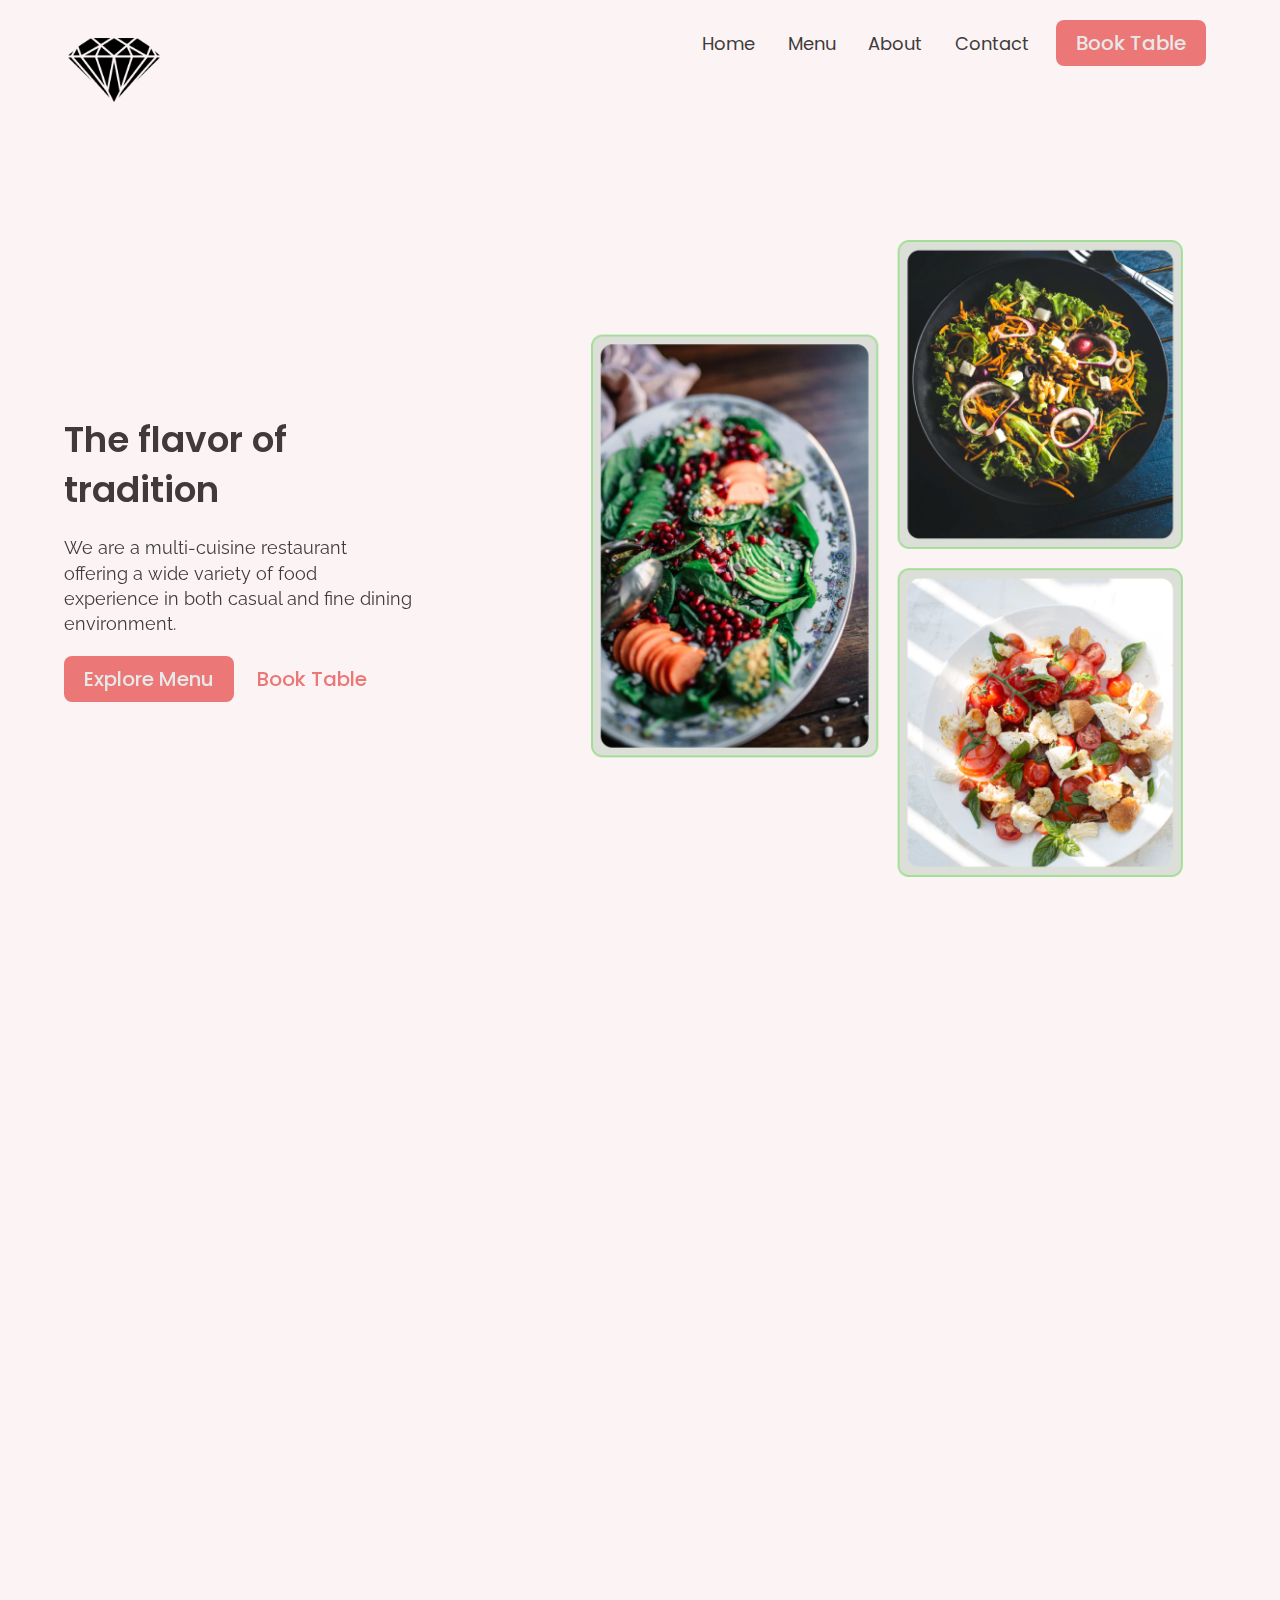
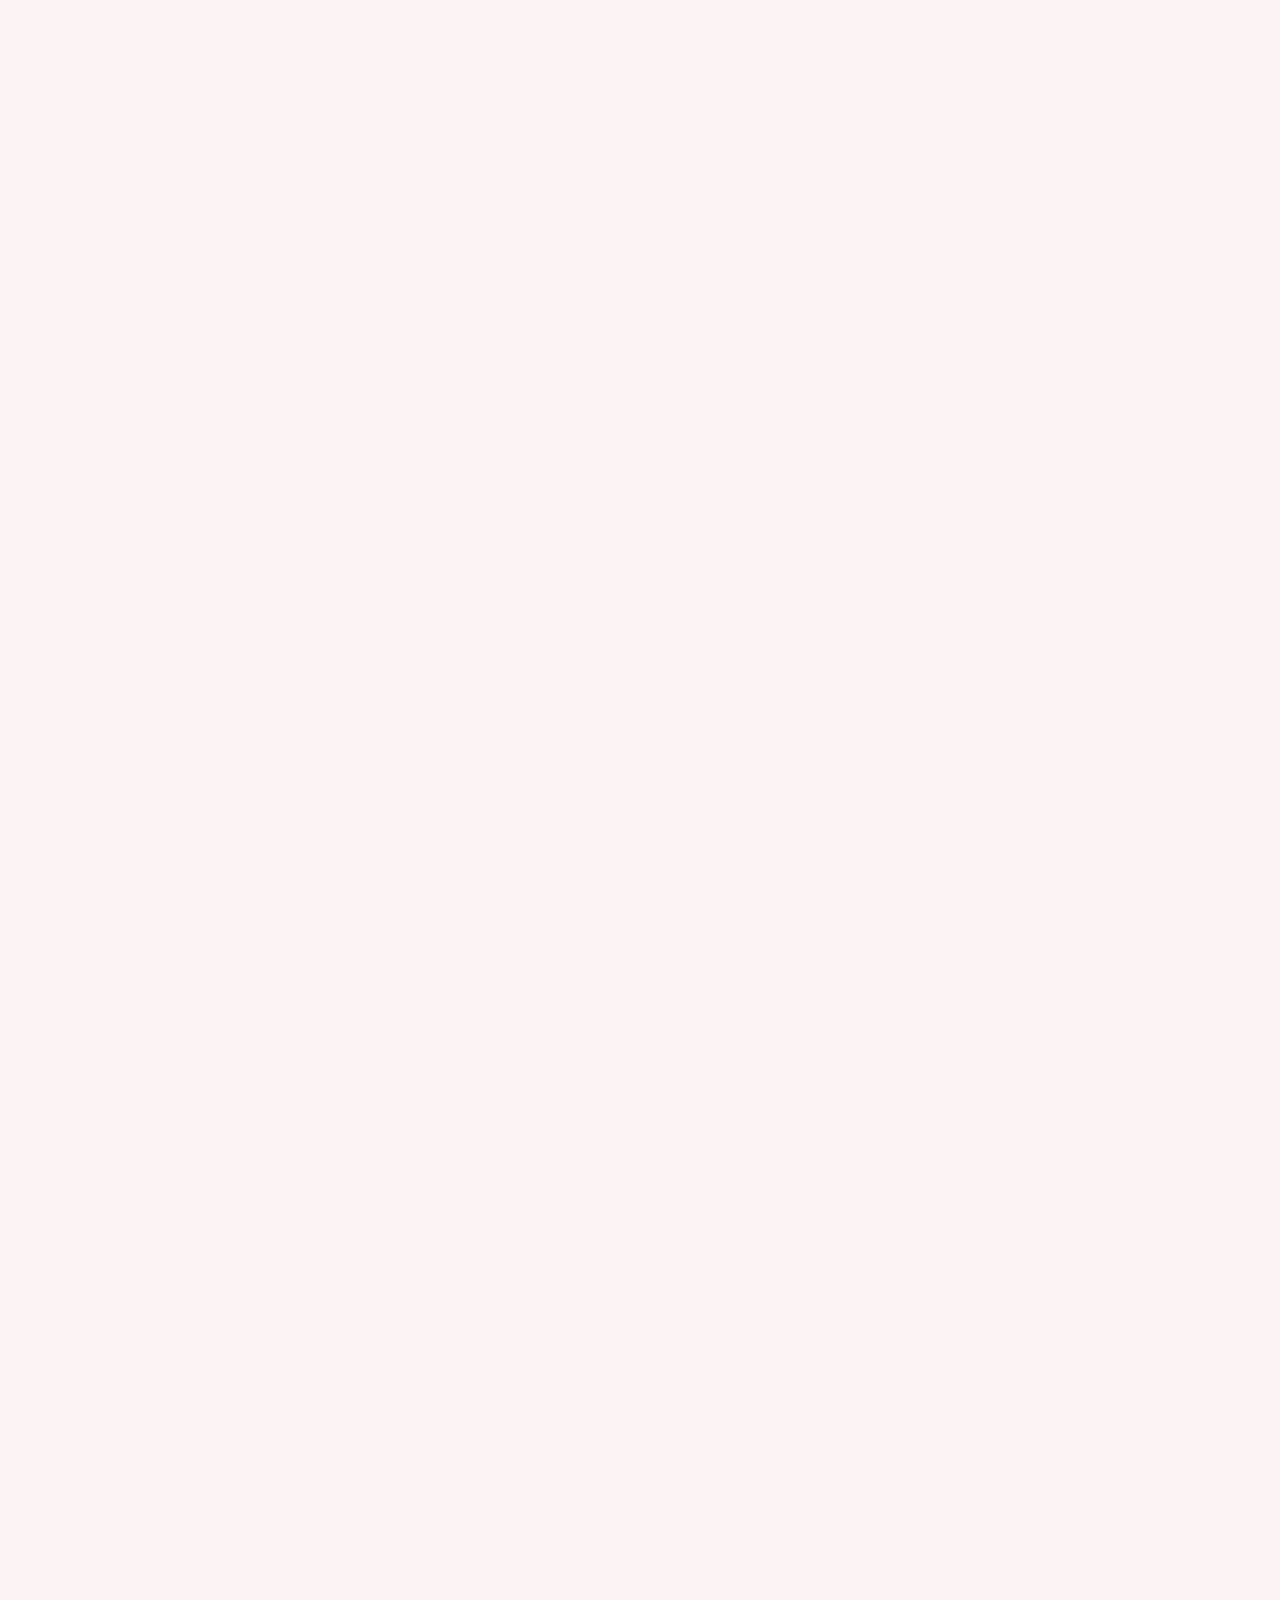
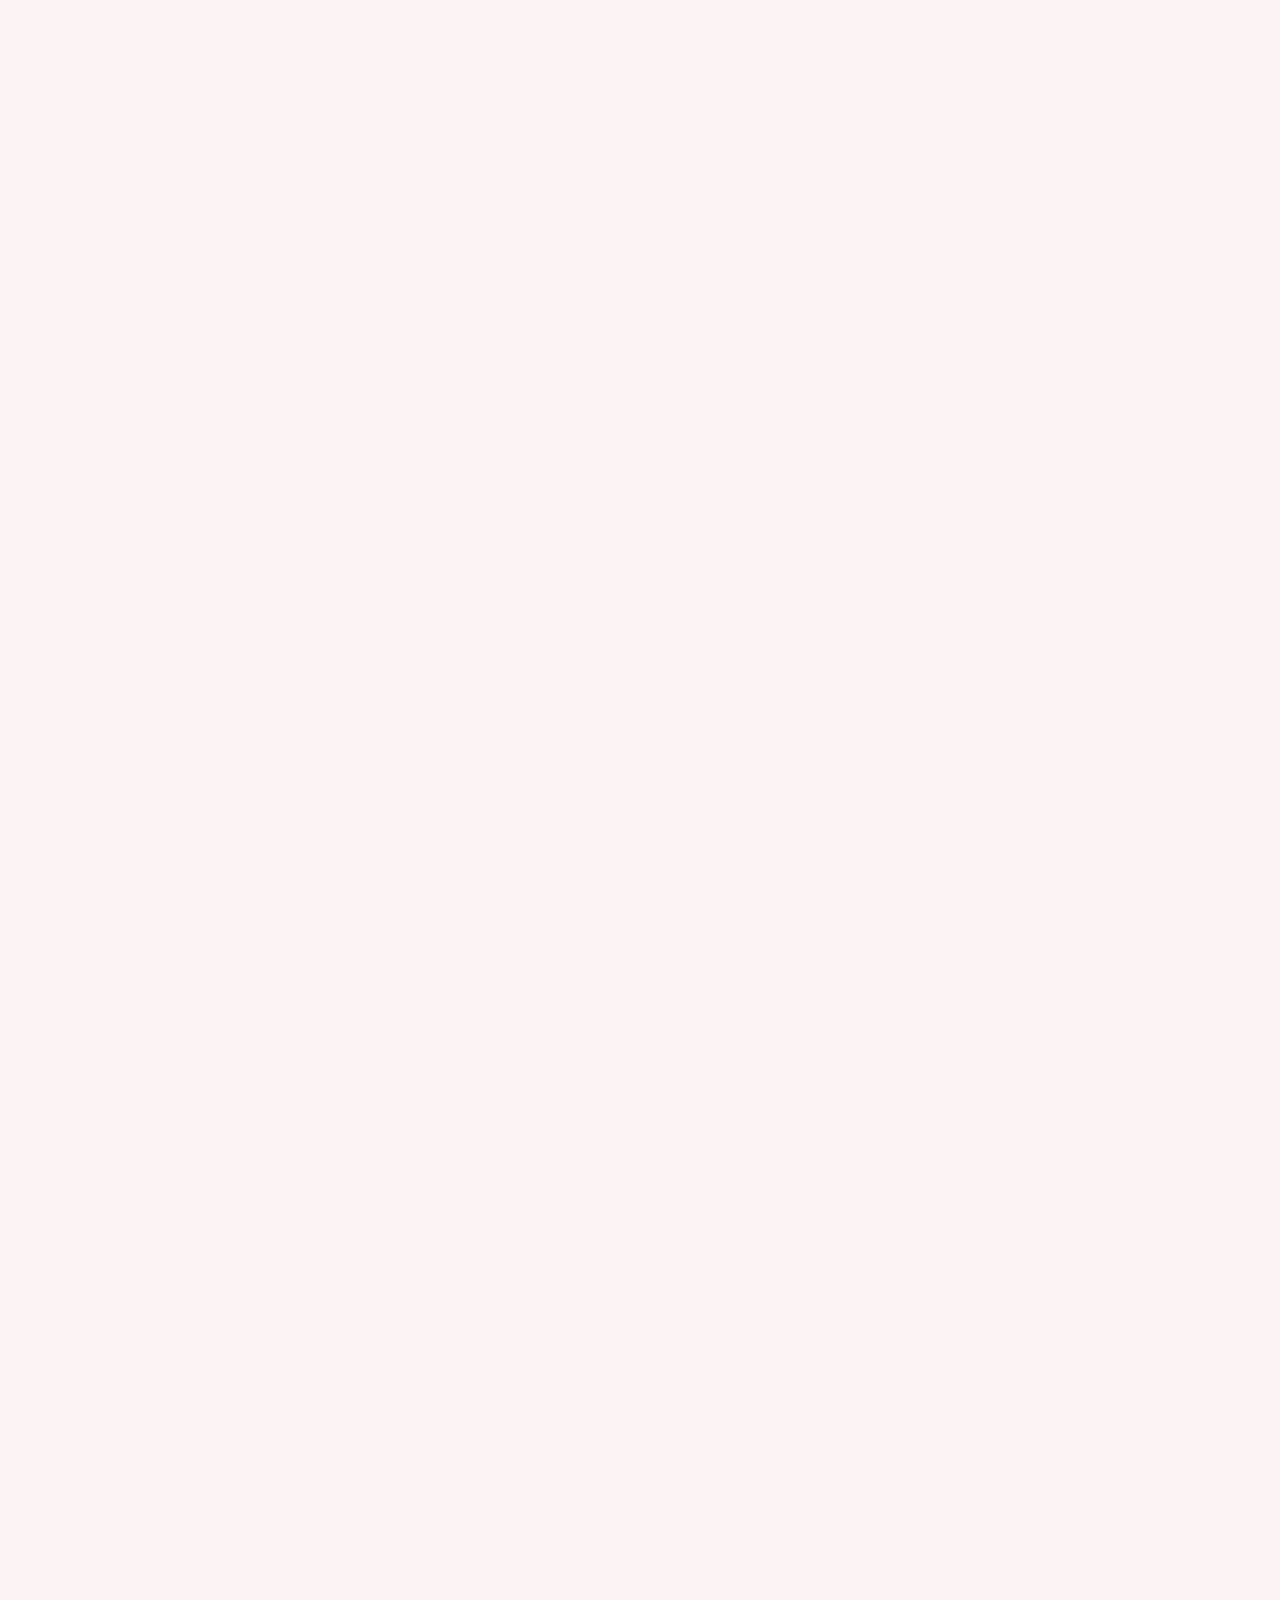
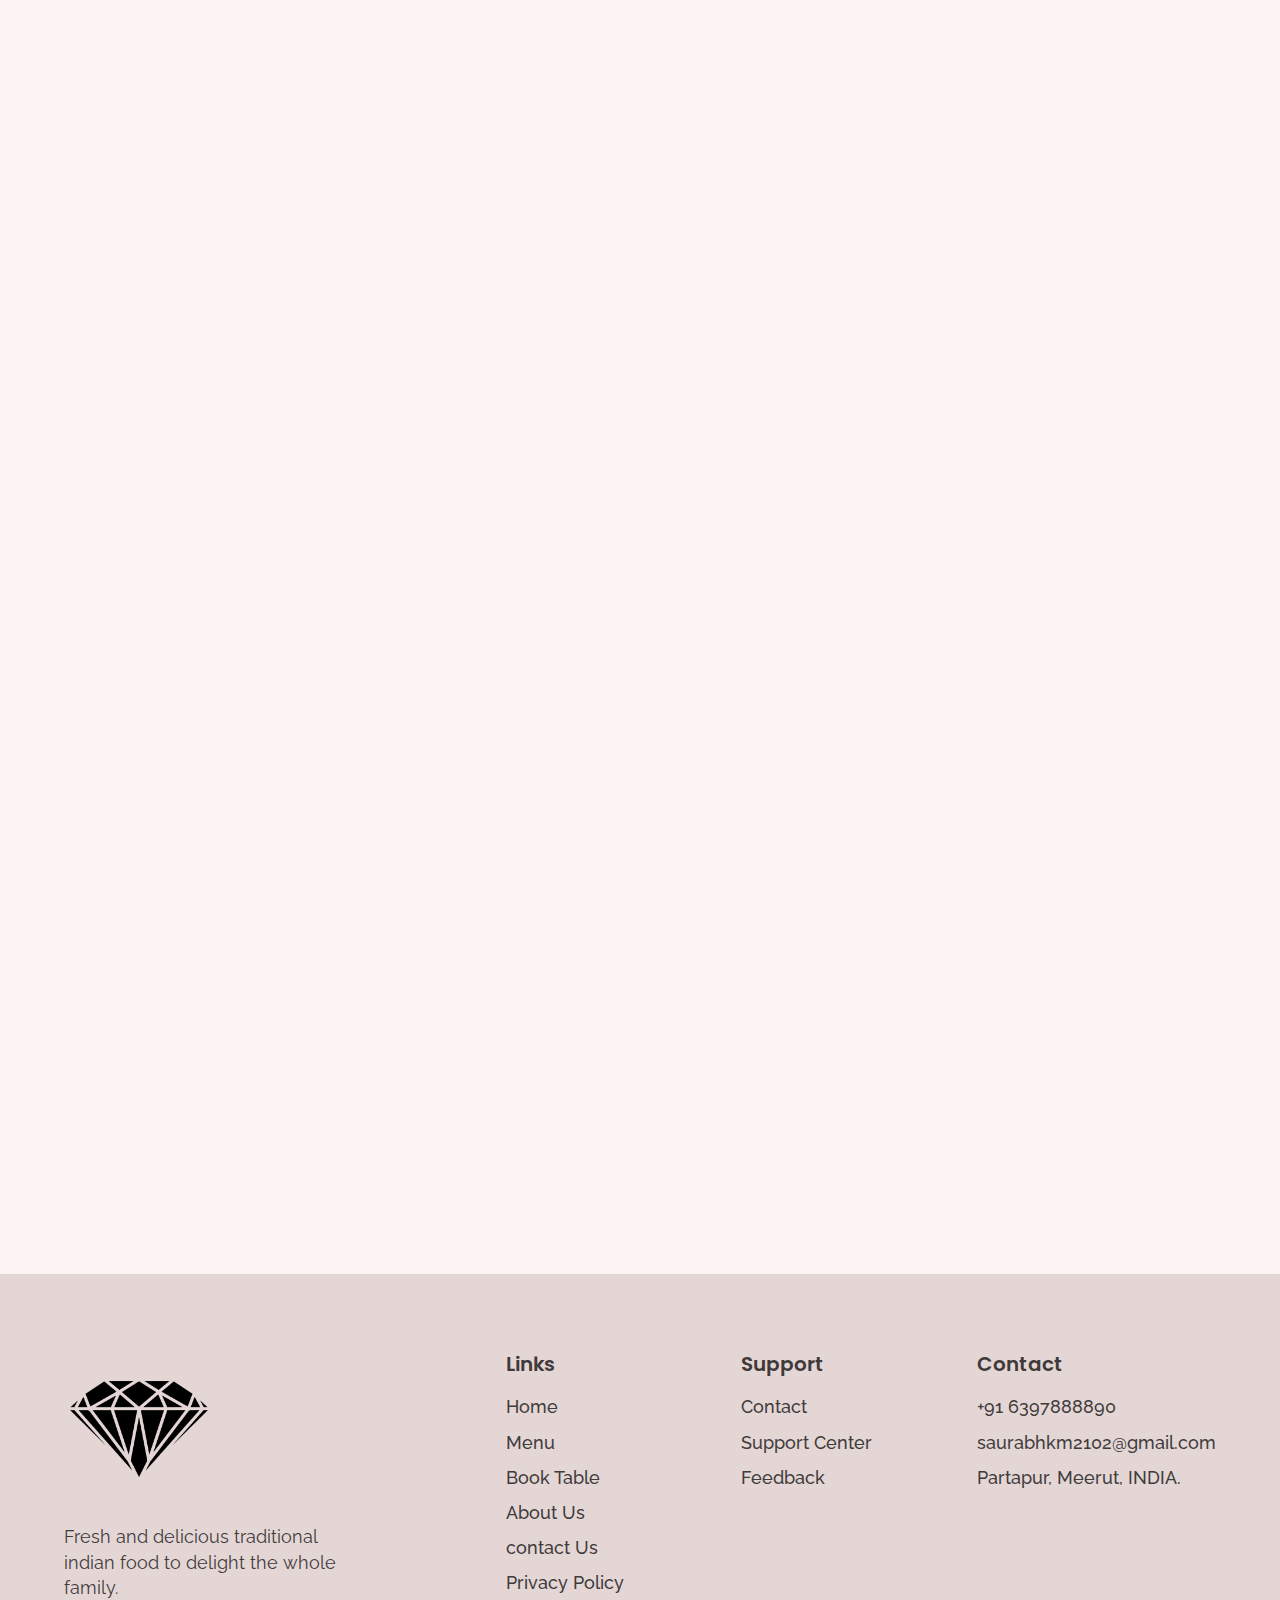
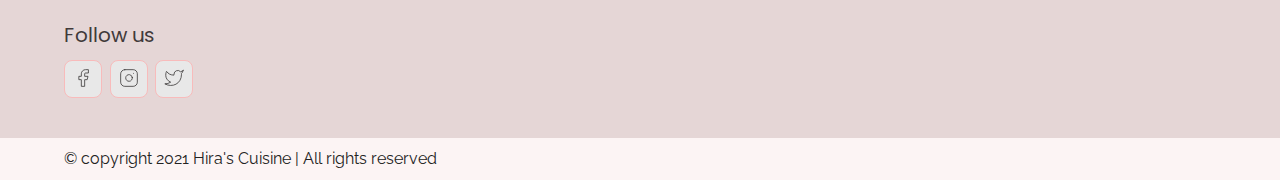
==== index.html @ 56345727 "fixing problem" ====
<!DOCTYPE html>
<html lang="en">

<head>
  <meta charset="UTF-8">
  <meta http-equiv="X-UA-Compatible" content="IE=edge">
  <meta name="viewport" content="width=device-width, initial-scale=1.0">
  <link rel="shortcut icon" href="./images/favicon.ico" type="image/x-icon">
  <title>Hira's Cuisine</title>
  <link rel="stylesheet" href="./reset.css">
  <link rel="stylesheet" href="./globalStyles.css">
  <link rel="stylesheet" href="./components.css">
  <!-- aos library css  -->
  <link rel="stylesheet" href="https://unpkg.com/aos@next/dist/aos.css" />
  <!-- Add your custom css -->
  <link rel="stylesheet" href="./home.css">
</head>

<body>
  <!-- Nav Section -->
  <div class="nav">
    <div class="container">
      <div class="nav__wrapper">
        <a href="./index.html" class="logo">
          <img src="./images/diamond.png" alt="Hira's cuisine">
        </a>
        <nav>
          <div class="nav__icon">
            <svg xmlns="http://www.w3.org/2000/svg" width="24" height="24" viewBox="0 0 24 24" fill="none"
              stroke="currentColor" stroke-width="2" stroke-linecap="round" stroke-linejoin="round"
              class="feather feather-menu">
              <line x1="3" y1="12" x2="21" y2="12" />
              <line x1="3" y1="6" x2="21" y2="6" />
              <line x1="3" y1="18" x2="21" y2="18" />
            </svg>
          </div>
          <div class="nav__bgOverlay"></div>
          <ul class="nav__list">
            <div class="nav__close">
              <svg xmlns="http://www.w3.org/2000/svg" width="24" height="24" viewBox="0 0 24 24" fill="none"
                stroke="currentColor" stroke-width="2" stroke-linecap="round" stroke-linejoin="round"
                class="feather feather-x">
                <line x1="18" y1="6" x2="6" y2="18" />
                <line x1="6" y1="6" x2="18" y2="18" />
              </svg>
            </div>
            <div class="nav__list__wrapper">

              <li><a class="nav__link" href="./index.html">Home</a></li>
              <li><a class="nav__link" href="./menu.html">Menu</a></li>
              <li><a class="nav__link" href="./about.html">About</a></li>
              <li><a class="nav__link" href="./contact.html">Contact</a></li>
              <li><a href="./booking.html" class="btn primary-btn">Book Table</a></li>
            </div>
          </ul>
        </nav>
      </div>
    </div>
  </div>
  <!-- End Nav Section -->
  <!-- Hero Section -->
  <section id="hero">
    <div class="container">
      <div class="hero__wrapper">
        <div class="hero__left" data-aos="fade-left">
          <div class="hero__left__wrapper">

            <h1 class="hero__heading">The flavor of tradition</h1>
            <p class="hero__info">
              We are a multi-cuisine restaurant offering a wide variety of food experience in both casual and fine
              dining
              environment.
            </p>
            <div class="button__wrapper">
              <a href="./menu.html" class="btn primary-btn">Explore Menu</a>
              <a href="./booking.html" class="btn">Book Table</a>
            </div>
          </div>
        </div>
        <div class="hero__right" data-aos="fade-right">
          <div class="hero__imgWrapper">
            <img src="./images/heroImg.png">
          </div>
        </div>
      </div>
    </div>
  </section>
  <!-- End Hero Section -->
  <!-- Store Info Section -->
  <section id="storeInfo" data-aos="fade-up">
    <div class="container">
      <div class="storeInfo__wrapper">
        <div class="storeInfo__item">
          <div class="storeInfo__icon">
            <img src="./images/wall-clock-icon.svg" alt="clock icon">
          </div>
          <h3 class="storeInfo__title">
            10 AM - 7 PM
          </h3>
          <p class="storeInfo__text">
            Opening Hour
          </p>
        </div>
        <div class="storeInfo__item">
          <div class="storeInfo__icon">
            <img src="./images/address-icon.svg" alt="clock icon">
          </div>
          <h3 class="storeInfo__title">
            Partapur, Meerut
          </h3>
          <p class="storeInfo__text">
            Address
          </p>
        </div>
        <div class="storeInfo__item">
          <div class="storeInfo__icon">
            <img src="./images/phone-icon.svg" alt="clock icon">
          </div>
          <h3 class="storeInfo__title">
            +91 6397888890
          </h3>
          <p class="storeInfo__text">
            Call Now
          </p>
        </div>
      </div>
    </div>
  </section>
  <!-- End Store Info Section -->
  <!-- Our Specials Section -->
  <section id="ourSpecials" data-aos="fade-up">
    <div class="container">
      <div class="ourSpecials__wrapper">
        <div class="ourSpecials__left">
          <div class="ourSpecials__item">
            <div class="ourSpecials__item__img">
              <img src="./images/food-3.png" alt="food img">
            </div>
            <h2 class="ourSpecials__item__title">
              Sweet Potato Fries Bowl
            </h2>
            <h3 class="ourSpecials__item__price">
              $18
            </h3>
            <div class="ourSpecials__item__stars">
              <img src="./images/3star.png" alt="3 stars">
            </div>
            <p class="ourSpecials__item__text">
              These Sweet Potato Fries bowl are a glorious, messy plate of goodness. Crispy sweet potato fries loaded
              with lots of fresh summer vegetables and a lime ranch. By adding a seasoning blend with chipotle powder,
              garlic, and onion, these spicy sweet potato fries are full of flavor.
            </p>
          </div>
          <div class="ourSpecials__item">
            <div class="ourSpecials__item__img">
              <img src="./images/food-1.png" alt="food img">
            </div>
            <h2 class="ourSpecials__item__title">
              Vegan Salad bowl
            </h2>
            <h3 class="ourSpecials__item__price">
              $18
            </h3>
            <div class="ourSpecials__item__stars">
              <img src="./images/3star.png" alt="3 stars">
            </div>
            <p class="ourSpecials__item__text">
              Vegan salad bowl are immensely satisfying with any combination of whole grains, pulses, noodles, raw or
              cooked fruits, and veggies all topped off with a delicious sauce or dressing – each bite is an explosion
              of flavors and textures.
            </p>
          </div>
        </div>
        <div class="ourSpecials__right">
          <h2 class="ourSpecials__title">
            Our Specials
          </h2>
          <p class="ourSpecials__text">
            All of our food is prepared daily at our restaurants to ensure the highest quality, freshest meals are
            delivered to our customers
          </p>
          <a href="./booking.html" class="btn primary-btn">Book Table</a>
        </div>
      </div>
    </div>
  </section>
  <!-- End Our Specials Section -->
  <!-- Top Dishes -->
  <section id="dishGrid" data-aos="fade-up">
    <div class="container">
      <h2 class="dishGrid__title">
        Top Dishes
      </h2>
      <div class="dishGrid__wrapper">
        <div class="dishGrid__item">
          <div class="dishGrid__item__img">
            <img src="./images/food-1.png" alt="food img">
          </div>
          <div class="dishGrid__item__info">
            <h3 class="dishGrid__item__title">
              Vegan Salad bowl
            </h3>
            <h3 class="dishGrid__item__price">$12</h3>
            <div class="dishGrid__item__stars">
              <img src="./images/3star.png" alt="3 star">
            </div>
          </div>
        </div>
        <div class="dishGrid__item">
          <div class="dishGrid__item__img">
            <img src="./images/food-2.png" alt="food img">
          </div>
          <div class="dishGrid__item__info">
            <h3 class="dishGrid__item__title">
              Vegan Pesto Zoodles
            </h3>
            <h3 class="dishGrid__item__price">$12</h3>
            <div class="dishGrid__item__stars">
              <img src="./images/3star.png" alt="3 star">
            </div>
          </div>
        </div>
        <div class="dishGrid__item">
          <div class="dishGrid__item__img">
            <img src="./images/food-7.png" alt="food img">
          </div>
          <div class="dishGrid__item__info">
            <h3 class="dishGrid__item__title">
              Hot Green Bowl
            </h3>
            <h3 class="dishGrid__item__price">$12</h3>
            <div class="dishGrid__item__stars">
              <img src="./images/3star.png" alt="3 star">
            </div>
          </div>
        </div>
      </div>
    </div>
  </section>
  <!-- End Top Dishes -->
  <!-- Discount Section -->
  <section id="discount" data-aos="fade-up">
    <div class="container">
      <div class="discount__wrapper">
        <div class="discount__images">
          <div class="discount__img1">
            <img src="./images/food-5.png" alt="Food img">
          </div>
          <div class="discount__img2">
            <img src="./images/food-4.png" alt="Food img">
          </div>
          <div class="discount__img3">
            <img src="./images/food-3.png" alt="Food img">
          </div>
        </div>
        <div class="discount__info">
          <h3 class="discount__text">20% OFF</h3>
          <h3 class="discount__title">Demo Dish For Discount</h3>
          <h3 class="discount__price">
            <span class="discount__oldPrice">$45</span>
            <span class="discount__newPrice">$35</span>
          </h3>
          <div class="discount__stars">
            <img src="./images/3star.png" alt="3 stars">
          </div>
          <a class="btn primary-btn" href="./booking.html">Book Table</a>
        </div>
      </div>
    </div>
  </section>
  <!-- End Discount Section -->
  <!-- Events Media -->
  <section id="eventsMedia" data-aos="fade-up">
    <div class="container">
      <div class="eventsMedia__wrapper">
        <div class="eventsMedia__1">
          <img src="./images/eventsMedia1.png" alt="events">
          <a href="#" class="eventsMedia__1__playButton">
            <img src="./images/playbtn.jpg" alt="play button">
          </a>
        </div>
        <div class="eventMedia__2">
          <img src="./images/eventsMedia2.png" alt="events">
        </div>
      </div>
    </div>
  </section>
  <!-- End Events Media -->
  <!-- Events Info -->
  <section id="eventsInfo" data-aos="fade-up">
    <div class="container">
      <div class="eventsInfo__wrapper">
        <div class="eventsInfo__left">
          <div class="eventsInfo__item">
            <div class="eventsInfo__item__img">
              <img src="./images/event-corporate.png" alt="corporate events">
            </div>
            <div class="eventsInfo__item__info">
              <h2 class="eventsInfo__item__title">Corporate Events</h2>
              <p class="eventsInfo__item__text">
                Hira's Cuisine is the perfect venue for your corporate events. We specialize in private parties.
              </p>
            </div>
          </div>
          <div class="eventsInfo__item">
            <div class="eventsInfo__item__img">
              <img src="./images/event-weedings.png" alt="wedding events">
            </div>
            <div class="eventsInfo__item__info">
              <h2 class="eventsInfo__item__title">Weddings</h2>
              <p class="eventsInfo__item__text">
                Hira's Cuisine offers an intimately unique wedding experience set in a spectacular setting that is
                sophisticated and comfortable.
              </p>
            </div>
          </div>
        </div>
        <div class="eventsInfo__right">
          <h2 class="eventsInfo__title">Book For Events</h2>
          <p class="eventsInfo__text">Book your private event or corporate function at Hira's cuisine to experience a
            truly unique experience.</p>
          <a href="./contact.html" class="btn primary-btn">Contact Now</a>
        </div>
      </div>
    </div>
  </section>
  <!-- End Events Info -->
  <!-- Why Us section -->
  <section id="whyUs">
    <div class="container">
      <div class="whyUs__wrapper">
        <div class="whyUs__left" data-aos="fade-right">
          <h2 class="whyUs__title">
            Why Choose Our Food
          </h2>
          <p class="whyUs__text">
            Quality of Service, Food, Ambiance, and Value of Money are the primary elements for choosing a restaurant.
            Hira's Cuisine is one of the most exquisite fine-dinning restaurant in Chittagong cities with a captivating
            view of GEC Hills, perfect ambiance, and scrumptious food.
          </p>
        </div>
        <div class="whyUs__right" data-aos="fade-left">
          <div class="whyUs__items__wrapper">
            <div class="whyUs__item">
              <div class="whyUs__item__icon">
                <img src="./images/whyUs-icon1.svg" alt="quality Food">
              </div>
              <p class="whyUs__item__text">Quality Food</p>
            </div>
            <div class="whyUs__item">
              <div class="whyUs__item__icon">
                <img src="./images/whyUs-icon2.svg" alt="Classical taste">
              </div>
              <p class="whyUs__item__text">Classical taste</p>
            </div>
            <div class="whyUs__item">
              <div class="whyUs__item__icon">
                <img src="./images/whyUs-icon3.svg" alt="Skilled chef">
              </div>
              <p class="whyUs__item__text">Skilled chef</p>
            </div>
            <div class="whyUs__item">
              <div class="whyUs__item__icon">
                <img src="./images/whyUs-icon4.svg" alt="Best service">
              </div>
              <p class="whyUs__item__text">Best service</p>
            </div>
          </div>
        </div>
      </div>
    </div>
  </section>
  <!-- End Why Us section -->
  <!-- Testimonial Section -->
  <section id="testimonial">
    <div class="container">
      <div class="testimonial__wrapper" data-aos="fade-up">
        <h2 class="testimonial__title">What Our Customers Say</h2>
        <div class="testimonial__items__wrapper">
          <div class="testimonial__item">
            <div class="testimonial__item__img">
              <img src="./images/testimonial_img1.png" alt="Saurabh kumar">
            </div>
            <div class="testimonial__item__info">
              <h3 class="testimonial__item__name">Saurabh kumar</h3>
              <div class="testimonial__item__stars">
                <img src="./images/3star.png" alt="3 star">
              </div>
              <p class="testimonial__item__text">
                “Visited Hira's Cuisine with friends last Sunday. Really lovely meal and very warm welcome – we would
                recommend this lovely restaurant and will try to go back again”
              </p>
            </div>
          </div>
          <div class="testimonial__item">
            <div class="testimonial__item__img">
              <img src="./images/testimonial_img1.png" alt="Saurabh kumar">
            </div>
            <div class="testimonial__item__info">
              <h3 class="testimonial__item__name">Monika</h3>
              <div class="testimonial__item__stars">
                <img src="./images/3star.png" alt="3 star">
              </div>
              <p class="testimonial__item__text">
                "from start to finish, lovely experience. Hostess very pleasant, wait staff john was wonderful and
                attentive, food plentiful and delicious, desserts out of this world"
              </p>
            </div>
          </div>
          <div class="testimonial__item">
            <div class="testimonial__item__img">
              <img src="./images/testimonial_img1.png" alt="Saurabh kumar">
            </div>
            <div class="testimonial__item__info">
              <h3 class="testimonial__item__name">Aman & Tanya</h3>
              <div class="testimonial__item__stars">
                <img src="./images/3star.png" alt="3 star">
              </div>
              <p class="testimonial__item__text">
                “A warm and friendly welcome with fantastic customer service. Always great, tasty food served piping
                hot- just the way we love it . Would definitely recommend. We have been repeatedly and it's consistently
                exceeded our expectations"
              </p>
            </div>
          </div>
          <div class="testimonial__item">
            <div class="testimonial__item__img">
              <img src="./images/testimonial_img1.png" alt="Saurabh kumar">
            </div>
            <div class="testimonial__item__info">
              <h3 class="testimonial__item__name">Sumit</h3>
              <div class="testimonial__item__stars">
                <img src="./images/3star.png" alt="3 star">
              </div>
              <p class="testimonial__item__text">
                “I would just like to say thank you for the excellent service we received in your restaurant last night.
                Although the place was very busy we still had an excellent time and really appreciated the live
                entertainment too!“
              </p>
            </div>
          </div>
        </div>
      </div>
    </div>
  </section>
  <!-- End Testimonial Section -->
  <!-- Newsletter Section -->
  <section id="newsletter" data-aos="fade-up">
    <div class="container">
      <div class="newsletter__wrapper">
        <div class="newsletter__info">
          <h3 class="newsletter__title">Join Newsletter</h3>
          <p class="newsletter__text">
            Get notified with the latest news and recent offers from the “Hira's Cuisine”
          </p>
        </div>
        <div class="newsletter__form">
          <form action="">
            <label for="email">
              <input type="email" placeholder="Your Email Address">
            </label>
            <button type="submit">Join</button>
          </form>
        </div>
      </div>
    </div>
  </section>
  <!-- End Newsletter Section -->

  <!-- Footer -->
  <footer>
    <div class="container">
      <div class="footer__wrapper">
        <div class="footer__col1">
          <div class="footer__logo">
            <img src="./images/diamond.png" alt="Hira's cuisine">
          </div>
          <p class="footer__desc">
            Fresh and delicious traditional indian food to delight the whole family.
          </p>
          <div class="footer__socials">
            <h4 class="footer__socials__title">Follow us</h4>
            <ol class="footer__socials__list">
              <li>
                <a href="#">
                  <svg xmlns="http://www.w3.org/2000/svg" width="24" height="24" viewBox="0 0 24 24" fill="none"
                    stroke="currentColor" stroke-width="1" stroke-linecap="round" stroke-linejoin="round"
                    class="feather feather-facebook">
                    <path d="M18 2h-3a5 5 0 0 0-5 5v3H7v4h3v8h4v-8h3l1-4h-4V7a1 1 0 0 1 1-1h3z" />
                  </svg>
                </a>
              </li>
              <li>
                <a href="https://www.instagram.com/p/B3fD8vAFJqXt08JRXHXxJgzgTxAHiDOOeJy7Is0/?igshid=MDJmNzVkMjY=">
                  <svg xmlns="http://www.w3.org/2000/svg" width="24" height="24" viewBox="0 0 24 24" fill="none"
                    stroke="currentColor" stroke-width="1" stroke-linecap="round" stroke-linejoin="round"
                    class="feather feather-instagram">
                    <rect x="2" y="2" width="20" height="20" rx="5" ry="5" />
                    <path d="M16 11.37A4 4 0 1 1 12.63 8 4 4 0 0 1 16 11.37z" />
                    <line x1="17.5" y1="6.5" x2="17.51" y2="6.5" />
                  </svg>
                </a>
              </li>
              <li>
                <a href="#">
                  <svg xmlns="http://www.w3.org/2000/svg" width="24" height="24" viewBox="0 0 24 24" fill="none"
                    stroke="currentColor" stroke-width="1" stroke-linecap="round" stroke-linejoin="round"
                    class="feather feather-twitter">
                    <path
                      d="M23 3a10.9 10.9 0 0 1-3.14 1.53 4.48 4.48 0 0 0-7.86 3v1A10.66 10.66 0 0 1 3 4s-4 9 5 13a11.64 11.64 0 0 1-7 2c9 5 20 0 20-11.5a4.5 4.5 0 0 0-.08-.83A7.72 7.72 0 0 0 23 3z" />
                  </svg>
                </a>
              </li>
            </ol>
          </div>
        </div>
        <div class="footer__col2">
          <h3 class="footer__text__title">
            Links
          </h3>
          <ol class="footer__text">
            <li>
              <a href="/index.html">Home</a>
            </li>
            <li>
              <a href="./menu.html">Menu</a>
            </li>
            <li>
              <a href="./booking.html">Book Table</a>
            </li>
            <li>
              <a href="./about.html">About Us</a>
            </li>
            <li>
              <a href="./contact.html">contact Us</a>
            </li>
            <li>
              <a href="#">Privacy Policy</a>
            </li>
          </ol>
        </div>
        <div class="footer__col3">
          <h3 class="footer__text__title">
            Support
          </h3>
          <ol class="footer__text">
            <li>
              <a href="#">Contact</a>
            </li>
            <li>
              <a href="#">Support Center</a>
            </li>
            <li>
              <a href="#">Feedback</a>
            </li>
          </ol>
        </div>
        <div class="footer__col4">
          <h3 class="footer__text__title">
            Contact
          </h3>
          <ol class="footer__text">
            <li>
              <a href="#">+91 6397888890</a>
            </li>
            <li>
              <a href="#">saurabhkm2102@gmail.com</a>
            </li>
            <li>
              <a href="#">Partapur, Meerut, INDIA.</a>
            </li>
          </ol>
        </div>
      </div>
    </div>
  </footer>
  <div id="copyright">
    <div class="container">
      <p class="copyright__text">
        © copyright 2021 Hira's Cuisine | All rights reserved
      </p>
    </div>
  </div>
  <!-- End Footer -->

  <!-- aos script -->
  <script src="https://unpkg.com/aos@next/dist/aos.js"></script>
  <!-- custom script -->
  <script src="./main.js"></script>
</body>

</html>
---- globalStyles.css ----
@import url('https://fonts.googleapis.com/css2?family=Poppins:wght@500;600&family=Raleway:wght@400;500;600&display=swap');
html {
	font-size: 10px;
	overflow-x: hidden;
}
body {
	background: var(--lightGreen-2);
	overflow-x: hidden;
	visibility: hidden;
}
section {
	padding: 100px 0;
}
.logo{
    height: 100px;
    width: 100px;
}
@media only screen and (max-width: 767px) {
	section {
		padding: 50px 0;
	}
}
.container {
	max-width: 1200px;
	width: 90%;
	margin: 0 auto;
}
:root {
	--green-1: #eb7777;
	--green-2: #f8bbbb;
	--lightGreen-1: #e5d6d6;
	--lightGreen-2: #fcf4f4;
	--black-1: #413a3a;
	--black-2: #3f3c3c;
	--black-3: #635959;
	--white-1: #e8e8e8;
}
img {
	width: 100%;
	height: 100%;
	object-fit: contain;
}
h1,
h2,
h3,
h4 {
	font-family: Poppins;
}
p {
	font-family: Raleway;
	font-weight: 400;
	line-height: 1.4em;
	font-size: 1.8rem;
}
a {
	display: inline-block;
	text-decoration: none;
}
---- components.css ----
/* Nav Styles */
.nav {
	padding: 2rem 0;
}
.nav__icon,
.nav__close,
.nav__bgOverlay {
	display: none;
}
.nav__wrapper {
	display: flex;
	justify-content: space-between;
}
.nav__list li {
	display: inline-block;
	margin: 0 1rem;
}
.nav__list .nav__link {
	font-size: 1.8rem;
	font-family: Poppins;
	color: var(--black-2);
	padding: 0.5rem;
}
.nav__list li:hover .nav__link {
	color: var(--green-1);
}
@media only screen and (max-width: 768px) {
	.nav {
		position: relative;
		/* overflow-x: scroll; */
	}
	.nav__icon {
		display: block;
	}
	.nav__icon svg,
	.nav__close svg {
		pointer-events: none;
		height: 30px;
		width: 30px;
	}
	.nav__close {
		display: block;
		position: absolute;
		color: var(--black-1);
		right: 1rem;
		top: 1rem;
		cursor: pointer;
	}
	.nav__list {
		z-index: 1000;
		position: absolute;
		left: 100%;
		top: 0;
		height: 100vh;
		width: 80%;
		background: var(--lightGreen-1);
		display: flex;
		align-items: center;
		justify-content: flex-end;
		padding-right: 2rem;
		transform: translate(0%);
		overflow: hidden;
		transition: 0.3s ease-in transform;
	}
	.nav__list.show {
		transform: translate(-100%);
	}
	.nav__list li {
		display: block;
		text-align: right;
		margin-bottom: 2rem;
	}
	.nav__list a {
		font-size: 1.6rem;
	}
	.nav__bgOverlay {
		position: absolute;
		left: 0;
		top: 0;
		z-index: 1000;
		height: 100vh;
		width: 100%;
		background: rgba(18, 24, 14, 0.808);
		display: none;
	}
	.nav__bgOverlay.active {
		display: block;
	}
}
/* End Nav Styles */
/* Global Button Styles */
.btn {
	color: var(--green-1);
	font-family: Poppins;
	font-weight: 500;
	border-radius: 8px;
	font-size: 1.4rem;
	padding: 1.2rem 2rem;
}
.primary-btn {
	color: var(--white-1);
	background: var(--green-1);
}
@media only screen and (min-width: 700px) {
	.btn {
		padding: 1.3rem 2rem;
		font-size: 2rem;
	}
}
/* End Global Button Styles */

/* Store info section styles*/
.storeInfo__wrapper {
	display: flex;
	justify-content: center;
	flex-wrap: wrap;
	gap: 1rem;
}
.storeInfo__item {
	background-color: var(--lightGreen-1);
	padding: 20px 30px;
	text-align: center;
	text-align: center;
	border-radius: 12px;
	width: 150px;
}
.storeInfo__icon {
	width: 30px;
	margin: 0 auto;
	margin-bottom: 1.5rem;
}
.storeInfo__title {
	font-size: 1.4rem;
	font-family: Poppins;
	font-weight: 500;
	margin-bottom: 0.5rem;
	color: var(--black-1);
}
.storeInfo__text {
	font-size: 1.4rem;
	font-family: Raleway;
	color: var(--black-2);
}
@media only screen and (min-width: 768px) {
	.storeInfo__wrapper {
		gap: 2rem;
	}
	.storeInfo__item {
		min-width: 200px;
		padding: 40px 0;
	}
	.storeInfo__icon {
		width: 47px;
		margin-bottom: 2.5rem;
	}
	.storeInfo__title {
		font-size: 1.8rem;
		margin-bottom: 1rem;
	}
	.storeInfo__text {
		font-size: 1.6rem;
	}
}

/* Dishes Grid */
.dishGrid__title {
	font-size: 1.8rem;
	margin-bottom: 2rem;
	font-weight: 600;
	color: var(--black-1);
}
.dishGrid__wrapper {
	display: grid;
	/* grid-template-columns: repeat(autofit, minmax(140px, 1fr)); */
	grid-template-columns: repeat(auto-fit, minmax(140px, 1fr));
	gap: 1rem;
}
.dishGrid__item {
	display: flex;
	flex-direction: column;
	background-color: var(--lightGreen-1);
	padding: 0.5rem;
	border-radius: 8px;
	gap: 0.5rem;
}
.dishGrid__item__img {
	flex: 4;
}
.dishGrid__item__info {
	flex: 5;
}
.dishGrid__item__img img {
	object-fit: cover;
	border-radius: 12px;
}
.dishGrid__item__title {
	font-size: 1.4rem;
	line-height: 1.3em;
	font-weight: 500;
	color: var(--black-1);
	margin-bottom: 0.5rem;
}
.dishGrid__item__price {
	font-size: 1.4rem;
	color: var(--green-1);
	font-weight: 600;
	margin-bottom: 0.5rem;
}
.dishGrid__item__stars {
	max-height: 15px;
	width: max-content;
}
@media only screen and (min-width: 768px) {
	.dishGrid__title {
		font-size: 2.4rem;
	}
	.dishGrid__wrapper {
		grid-template-columns: repeat(auto-fit, minmax(350px, 1fr));
		gap: 3rem;
	}
	.dishGrid__item {
		flex-direction: row;
		padding: 1.5rem;
		border-radius: 12px;
		gap: 1rem;
	}
	.dishGrid__item__title {
		font-size: 2.4rem;
		margin-bottom: 1rem;
	}
	.dishGrid__item__price {
		font-size: 2rem;
		margin-bottom: 1rem;
	}
}
/* Dishes Grid */

/* Footer Styles */
footer {
	background: var(--lightGreen-1);
	padding-top: 5rem;
	padding-bottom: 2rem;
}
.footer__wrapper {
	display: flex;
	flex-direction: column;
	gap: 3rem;
}
.footer__logo {
	width: 150px;
	margin-bottom: 2rem;
}
.footer__desc {
	font-size: 1.4rem;
	color: var(--black-2);
	margin-bottom: 2rem;
}
.footer__socials__title {
	font-size: 1.8rem;
	color: var(--black-1);
	margin-bottom: 1rem;
}
.footer__socials li {
	display: inline-block;
	margin-right: 0.5rem;
}
.footer__socials a {
	padding: 0.5rem 0.8rem;
	background-color: var(--white-1);
	border: 1px solid var(--green-2);
	border-radius: 8px;
}
.footer__socials svg {
	width: 20px;
	color: var(--black-2);
}
.footer__text__title {
	font-size: 1.8rem;
	margin-bottom: 1rem;
	color: var(--black-1);
	font-weight: 600;
}
.footer__text a {
	font-size: 1.4rem;
	margin-bottom: 0.5rem;
	color: var(--black-2);
	font-family: Raleway;
	font-weight: 500;
	line-height: 1.4em;
}
@media only screen and (min-width: 768px) {
	footer {
		padding-top: 8rem;
		padding-bottom: 4rem;
	}
	.footer__wrapper {
		flex-direction: row;
	}
	.footer__col1 {
		flex: 4;
	}
	.footer__col2,
	.footer__col3,
	.footer__col4 {
		flex: 2;
	}
	.footer__desc {
		max-width: 300px;
		font-size: 1.8rem;
		margin-bottom: 2.5rem;
	}
	.footer__socials__title {
		font-size: 2rem;
		margin-bottom: 1.5rem;
	}
	.footer__text__title {
		font-size: 2rem;
		margin-bottom: 2rem;
	}
	.footer__text a {
		font-size: 1.8rem;
		margin-bottom: 1rem;
	}
}
#copyright {
	padding: 1rem 0;
}
.copyright__text {
	font-size: 1.4rem;
	text-align: center;
}
@media only screen and (min-width: 768px) {
	.copyright__text {
		font-size: 1.6rem;
		text-align: left;
	}
}
/* End Footer Styles */

/* Form Styles */
#form {
	padding: 5rem 0;
}
.form__title {
	font-size: 1.8rem;
	color: var(--black-1);
	font-weight: 600;
}
.form__wrapper {
	padding: 3rem 0;
}
.form__wrapper form {
	display: grid;
	grid-template-columns: 1fr;
	gap: 2rem;
}
.form__group label {
	font-size: 1.6rem;
	font-family: Poppins;
	color: var(--black-2);
	font-weight: 500;
}
.form__group input,
.form__group textarea,
.form__group select {
	width: 100%;
	border: none;
	background-color: var(--lightGreen-1);
	font-size: 1.4rem;
	font-family: Raleway;
	font-weight: 600;
	padding: 1.5rem;
	border-radius: 8px;
	margin-top: 0.5rem;
	color: var(--black-2);
}
.form__group textarea {
	resize: vertical;
}
.form__wrapper button[type='submit'] {
	width: max-content;
	border: none;
	padding: 1rem 4rem;
	font-weight: 500;
	letter-spacing: 0.1rem;
}
@media only screen and (min-width: 768px) {
	.form__title {
		font-size: 3.6rem;
	}
	.form__wrapper {
		padding: 5rem 0;
	}
	.form__wrapper form {
		grid-template-columns: 1fr 1fr;
	}
	.form__group__full {
		grid-column: 1/3;
	}
	.form__group label {
		font-size: 1.8rem;
	}
	.form__group input,
	.form__group textarea,
	.form__group select {
		font-size: 1.8rem;
		padding: 2rem;
		margin-top: 1.5rem;
	}
}
---- home.css ----
/* hero section styles */
.logo{
    height: 100px;
    width: ;
}
.hero__wrapper {
	display: flex;
	align-items: center;
	justify-content: center;
	flex-direction: column-reverse;
	gap: 5rem;
}
.hero__left__wrapper {
	max-width: 350px;
}
.hero__imgWrapper {
	max-width: 400px;
	width: 80%;
	margin: 0 auto;
}
.hero__heading {
	font-family: Poppins;
	font-weight: 600;
	line-height: 1.4em;
	text-align: center;
	font-size: 1.8rem;
	margin-bottom: 1.5rem;
	color: var(--black-1);
}
.hero__info {
	text-align: center;
	font-size: 1.4rem;
	margin-bottom: 1.5rem;
	color: var(--black-2);
}
.button__wrapper {
	text-align: center;
}

@media only screen and (min-width: 768px) {
	.hero__wrapper {
		flex-direction: row;
		gap: 0;
	}
	.hero__left {
		flex: 3;
	}
	.hero__right {
		flex: 4;
	}
	.hero__heading {
		font-size: 3.6rem;
		margin-bottom: 2rem;
		text-align: left;
	}

	.hero__info {
		margin-bottom: 2rem;
		text-align: left;
		font-size: 1.8rem;
	}

	.button__wrapper {
		text-align: left;
	}
	.hero__imgWrapper {
		max-width: none;
		width: 90%;
	}
}
@media only screen and (max-width: 900px) {
	.hero__left,
	.hero__right {
		flex: 1;
	}
}
/* Our Specials Section Styles */
#ourSpecials {
	padding-top: 10rem;
}
.ourSpecials__wrapper {
	display: flex;
	flex-direction: column;
	gap: 3rem;
}
.ourSpecials__left {
	display: flex;
	gap: 1rem;
}
.ourSpecials__item {
	background-color: var(--lightGreen-1);
	padding: 1.2rem;
	padding-top: 5rem;
	border-radius: 12px;
	width: 45%;
	margin: 0 auto;
}
.ourSpecials__item__img {
	margin-top: calc(-50% - 2rem);
	margin-bottom: 2rem;
	border-radius: 12px;
	height: 150px;
	overflow: hidden;
}
.ourSpecials__item__img img {
	object-fit: cover;
}
.ourSpecials__item__title {
	font-size: 1.4rem;
	color: var(--black-1);
	font-weight: 600;
	margin-bottom: 1rem;
}
.ourSpecials__item__price {
	color: var(--green-1);
	font-size: 1.4rem;
	font-weight: 600;
	margin-bottom: 1rem;
}
.ourSpecials__item__stars {
	height: 1.5rem;
	width: max-content;
	margin-bottom: 1rem;
}
.ourSpecials__item__text {
	font-size: 1.4rem;
	color: var(--black-2);
	font-weight: 500;
}
.ourSpecials__title {
	font-size: 1.8rem;
	margin-bottom: 1.5rem;
	color: var(--black-1);
}
.ourSpecials__text {
	font-size: 1.4rem;
	color: var(--black-2);
	margin-bottom: 1rem;
}
@media only screen and (min-width: 768px) {
	#ourSpecials {
		padding-top: 15rem;
	}
	#ourSpecials .container {
		max-width: 900px;
	}
	.ourSpecials__wrapper {
		flex-direction: row;
	}
	.ourSpecials__right {
		flex: 2;
	}
	.ourSpecials__left {
		flex: 4;
		gap: 2rem;
	}
	.ourSpecials__item {
		padding: 2rem;
	}
	.ourSpecials__item__title {
		font-size: 2.4rem;
		line-height: 1.4em;
		margin-bottom: 1.5rem;
	}
	.ourSpecials__item__price {
		font-size: 1.8rem;
		margin-bottom: 1rem;
	}
	.ourSpecials__item__stars {
		margin-bottom: 2rem;
	}
	.ourSpecials__item__text {
		font-size: 1.6rem;
	}
	.ourSpecials__title {
		font-size: 3.6rem;
		margin-bottom: 1.5rem;
	}
	.ourSpecials__text {
		font-size: 1.8rem;
		margin-bottom: 1.5rem;
	}
}
@media only screen and (max-width: 300px) {
	.ourSpecials__left {
		flex-wrap: wrap;
		gap: 10rem;
	}
	.ourSpecials__item {
		width: 100%;
	}
}
/* Discount Styles */
.discount__wrapper {
	display: flex;
	flex-direction: column;
	padding: 1.5rem;
	border-radius: 12px;
	background: var(--lightGreen-1) url(./images/discount-illustration.png)
		no-repeat bottom right / 100px;
}
.discount__images {
	display: flex;
	gap: 1rem;
	width: 100%;
	margin-bottom: 2rem;
}
.discount__img1 {
	flex: 2;
}
.discount__img2 {
	flex: 3;
}
.discount__images img {
	object-fit: cover;
	border-radius: 12px;
}
.discount__text {
	font-size: 1.4rem;
	font-weight: 900;
	color: var(--green-1);
	margin-bottom: 0.5rem;
}
.discount__title {
	font-size: 1.8rem;
	color: var(--black-1);
	font-weight: 600;
	margin-bottom: 1rem;
}
.discount__price {
	font-size: 1.4rem;
	font-weight: 600;
	display: flex;
	gap: 1rem;
	margin-bottom: 1rem;
}
.discount__oldPrice {
	color: var(--black-2);
	text-decoration: line-through;
}
.discount__newPrice {
	color: var(--green-1);
}
.discount__stars {
	width: max-content;
	height: 15px;
	margin-bottom: 1rem;
}
@media only screen and (min-width: 768px) {
	.discount__wrapper {
		flex-direction: row;
		gap: 4rem;
		padding: 2rem;
		align-items: center;
		background-size: 150px;
		margin: 0 auto;
	}
	.discount__images {
		flex: 5;
		margin-bottom: 0;
		gap: 2rem;
	}
	.discount__img1,
	.discount__img2,
	.discount__img3 {
		flex: 1;
		height: 350px;
	}
	.discount__info {
		flex: 3;
	}
	.discount__text {
		font-size: 2.4rem;
	}
	.discount__title {
		font-size: 3.6rem;
		margin-bottom: 1.5rem;
	}
	.discount__price {
		font-size: 2.4rem;
	}
	.discount__stars {
		height: 20px;
		margin-bottom: 2rem;
	}
}
@media only screen and (max-width: 1000px) {
	.discount__wrapper {
		gap: 2rem;
	}
	.discount__img3 {
		display: none;
	}
}
/* End Discount Styles */
/* EventsMedia Styles */
.eventsMedia__wrapper {
	display: flex;
	gap: 1rem;
}
.eventsMedia__1 {
	position: relative;
}
.eventsMedia__1__playButton {
	display: inline-block;
	position: absolute;
	left: 50%;
	top: 50%;
	transform: translate(-50%, -50%);
	max-width: 50px;
}
@media only screen and (min-width: 768px) {
	.eventsMedia__wrapper {
		gap: 2rem;
	}
	.eventsMedia__1__playButton {
		max-width: 100px;
	}
}
/* End EventsMedia Styles */
/* EventsInfo Styles*/
#eventsInfo {
	padding-top: 0;
}
.eventsInfo__wrapper {
	display: flex;
	flex-direction: column;
}
.eventsInfo__item {
	display: flex;
	gap: 1rem;
	padding: 1rem;
	background: var(--lightGreen-1);
	margin-bottom: 1.5rem;
	border-radius: 12px;
}
.eventsInfo__item__img {
	border-radius: 12px;
	overflow: hidden;
	flex: 3;
}
.eventsInfo__item__info {
	flex: 4;
}
.eventsInfo__item__img img {
	object-fit: cover;
}
.eventsInfo__item__title {
	font-size: 1.4rem;
	margin-bottom: 1rem;
	color: var(--black-1);
}
.eventsInfo__item__text {
	font-size: 1.4rem;
	color: var(--black-2);
}
.eventsInfo__right {
	margin-top: 2rem;
}
.eventsInfo__title {
	font-size: 1.8rem;
	color: var(--black-1);
	margin-bottom: 1rem;
}
.eventsInfo__text {
	color: var(--black-2);
	font-size: 1.4rem;
	margin-bottom: 1rem;
}
@media only screen and (min-width: 760px) {
	.eventsInfo__wrapper {
		flex-direction: row;
		gap: 2rem;
	}
	.eventsInfo__left,
	.eventsInfo__right {
		flex: 1;
	}
	.eventsInfo__item {
		padding: 2rem;
		gap: 2rem;
		max-width: 500px;
		margin-bottom: 2rem;
	}
	.eventsInfo__item__title {
		font-size: 1.8rem;
	}
	.eventsInfo__item__text {
		font-size: 1.6rem;
	}
	.eventsInfo__title {
		font-size: 3.6rem;
	}
	.eventsInfo__text {
		max-width: 500px;
		font-size: 1.8rem;
		margin-bottom: 2rem;
	}
}
/* End EventsInfo Styles*/
/* WhyUs Section */
.whyUs__wrapper {
	display: flex;
	align-items: center;
	justify-content: center;
	flex-direction: column;
	gap: 4rem;
}
.whyUs__left {
	text-align: center;
}
.whyUs__title {
	font-family: Poppins;
	font-size: 1.8rem;
	color: var(--black-1);
	font-weight: 500;
	margin-bottom: 1rem;
}
.whyUs__text {
	font-size: 1.4rem;
}
.whyUs__right {
	text-align: center;
}
.whyUs__items__wrapper {
	display: grid;
	grid-template-columns: 1fr 1fr;
	gap: 1rem;
}
.whyUs__item {
	background: var(--lightGreen-1);
	padding: 2rem;
	border-radius: 12px;
}
.whyUs__item__icon {
	max-width: 56px;
	margin: 0 auto;
	margin-bottom: 1rem;
}
.whyUs__item__text {
	font-family: Poppins;
	font-size: 1.4rem;
	font-weight: 500;
	color: var(--black-1);
}
@media only screen and (min-width: 768px) {
	.whyUs__wrapper {
		flex-direction: row;
		max-width: 900px;
		margin: 0 auto;
	}
	.whyUs__left {
		flex: 4;
		text-align: left;
	}
	.whyUs__right {
		flex: 3;
	}
	.whyUs__title {
		font-size: 3.6rem;
		margin-bottom: 2rem;
	}
	.whyUs__text {
		font-size: 1.8rem;
		line-height: 1.4em;
	}
	.whyUs__items__wrapper {
		gap: 1.5rem;
	}
	.whyUs__item {
		padding: 2rem;
	}
	.whyUs__item__icon {
		max-width: 65px;
		margin-bottom: 1.5rem;
	}
	.whyUs__item__text {
		font-size: 1.8rem;
	}
}

/* End WhyUs Section */

/* Testimonial Section */
.testimonial__wrapper {
	max-width: 400px;
	margin: 0 auto;
}
.testimonial__title {
	font-size: 1.8rem;
	margin-bottom: 3rem;
	text-align: center;
	color: var(--black-1);
}
.testimonial__items__wrapper {
	display: grid;
	grid-template-columns: 1fr;
	gap: 1rem;
}
.testimonial__item {
	padding: 1rem;
	display: flex;
	gap: 1rem;
	background-color: var(--lightGreen-1);
	border-radius: 12px;
}
.testimonial__item__info {
	flex: 4;
}
.testimonial__item__img {
	flex: 2;
	border-radius: 12px;
	overflow: hidden;
	width: 100%;
	height: 100%;
}
.testimonial__item__img img {
	object-fit: cover;
}
.testimonial__item__name {
	font-size: 1.4rem;
	font-family: poppins;
	margin-bottom: 1rem;
}
.testimonial__item__stars {
	max-height: 15px;
	width: max-content;
	margin-bottom: 1.5rem;
}
.testimonial__item__text {
	font-size: 1.4rem;
}
@media only screen and (min-width: 768px) {
	.testimonial__wrapper {
		max-width: 900px;
	}
	.testimonial__title {
		font-size: 3.6rem;
		margin-bottom: 5rem;
	}
	.testimonial__items__wrapper {
		grid-template-columns: 1fr 1fr;
		gap: 2rem;
	}
	.testimonial__item {
		padding: 2rem;
	}
	.testimonial__item__name {
		font-size: 1.8rem;
		margin-bottom: 1.5rem;
	}
	.testimonial__item__stars {
		margin-bottom: 2rem;
	}
	.testimonial__item__text {
		font-size: 1.6rem;
		line-height: 1.4em;
	}
}
@media only screen and (max-width: 350px) {
	.testimonial__item {
		flex-direction: column;
	}
	.testimonial__item__img,
	.testimonial__item__info {
		flex: auto;
	}
}
/* End Testimonial Section */

/* Newsletter Section */
.newsletter__wrapper {
	display: flex;
	flex-direction: column;
	background-color: var(--green-2);
	padding: 1.5rem;
	border-radius: 8px;
	gap: 2rem;
}
.newsletter__title {
	font-size: 1.8rem;
	color: var(--black-1);
	font-weight: 600;
	margin-bottom: 1.3rem;
}
.newsletter__text {
	font-size: 1.4rem;
	color: var(--black-2);
	font-weight: 500;
}
.newsletter__form form {
	position: relative;
	width: 100%;
	border-radius: 8px;
	overflow: hidden;
}
.newsletter__form label {
	width: 100%;
}
.newsletter__form input {
	width: 100%;
	font-size: 1.4rem;
	padding: 1.5rem 1rem;
	border: none;
}
.newsletter__form input::placeholder {
	color: rgb(168, 166, 166);
}
.newsletter__form button[type='submit'] {
	background-color: var(--green-1);
	color: var(--white-1);
	border: none;
	font-size: 1.4rem;
	padding: 0 2rem;
	height: 100%;
	/* width: 100%; */
	position: absolute;
	right: 0;
	top: 0;
}
@media only screen and (min-width: 768px) {
	.newsletter__wrapper {
		flex-direction: row;
		padding: 5rem;
		align-items: center;
	}
	.newsletter__info,
	.newsletter__form {
		flex: 1;
	}
	.newsletter__title {
		font-size: 3.6rem;
		margin-bottom: 2rem;
	}
	.newsletter__text {
		font-size: 1.8rem;
		max-width: 400px;
	}
	.newsletter__form {
		max-width: 450px;
		border-radius: 12px;
	}
	.newsletter__form input {
		font-size: 1.8rem;
		padding: 2rem;
	}
	.newsletter__form button[type='submit'] {
		font-size: 1.8rem;
		padding: 0 3rem;
	}
}
/* End Newsletter Section */
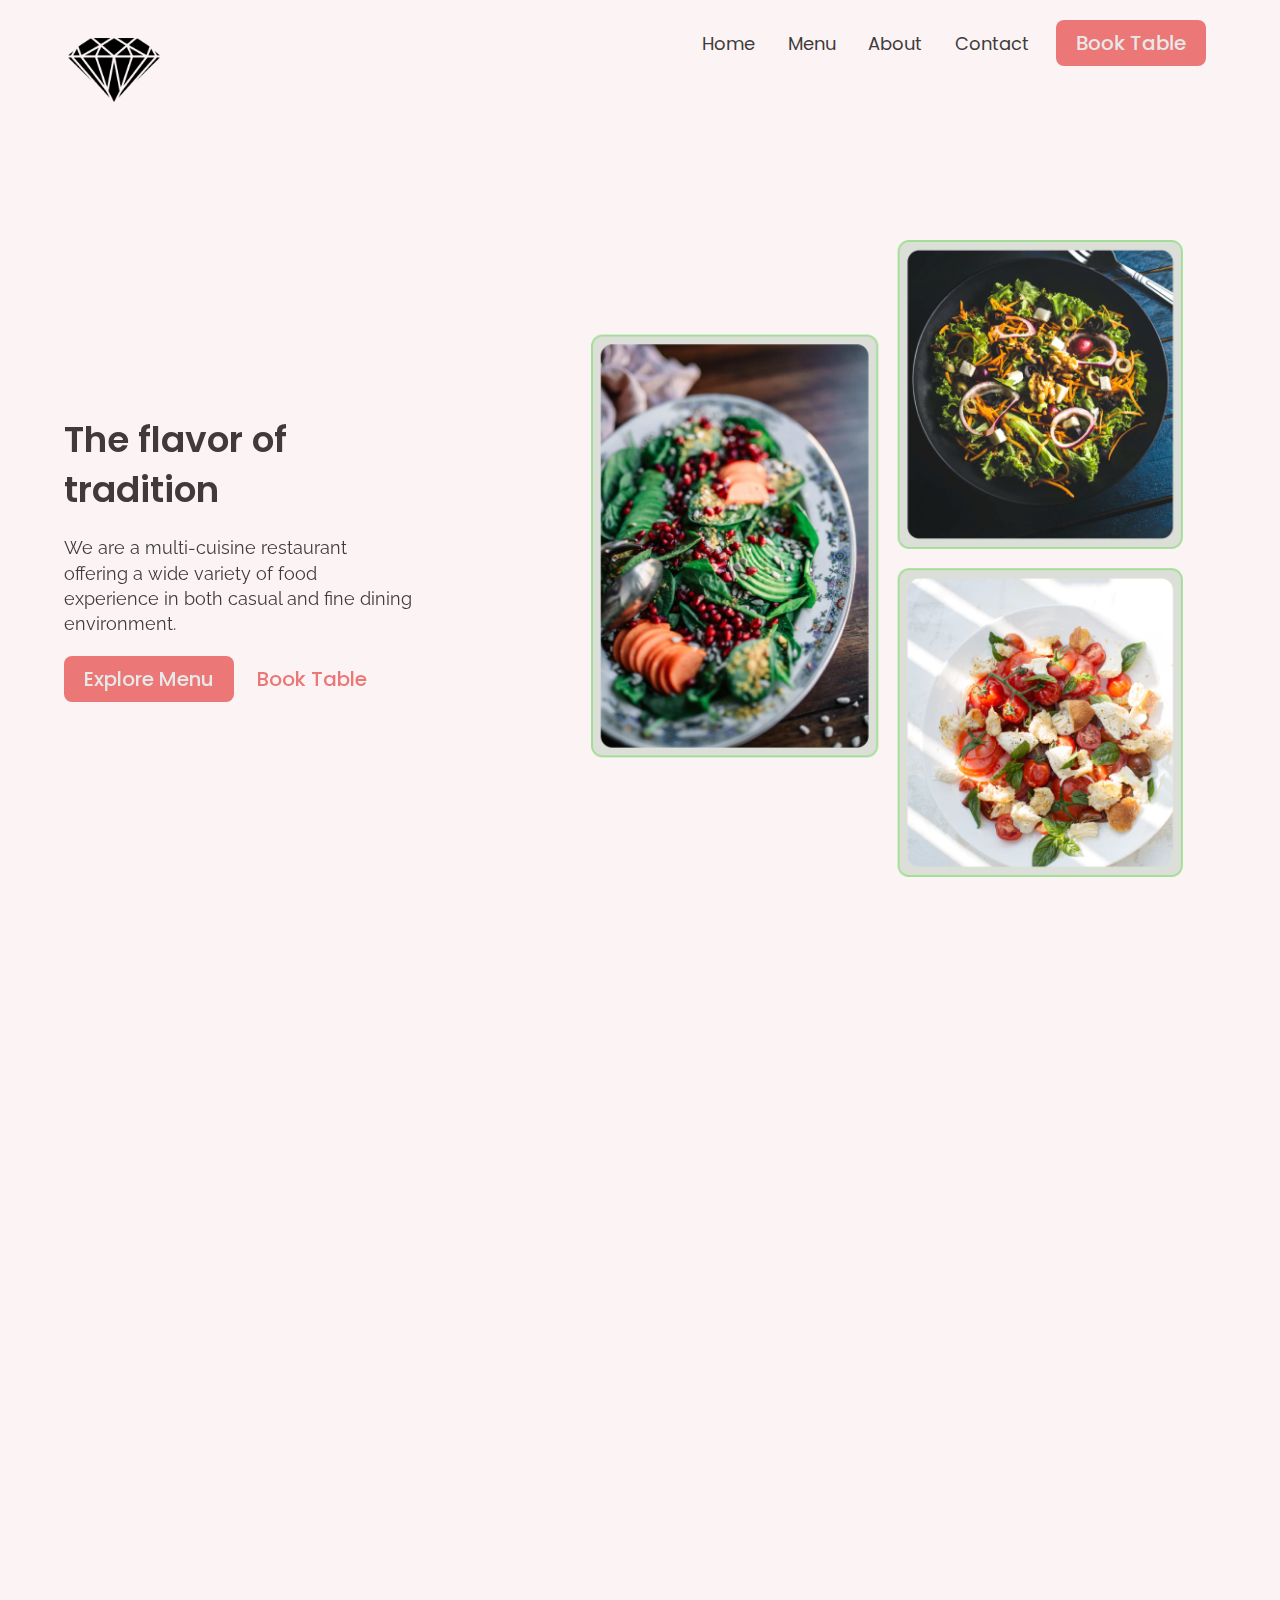
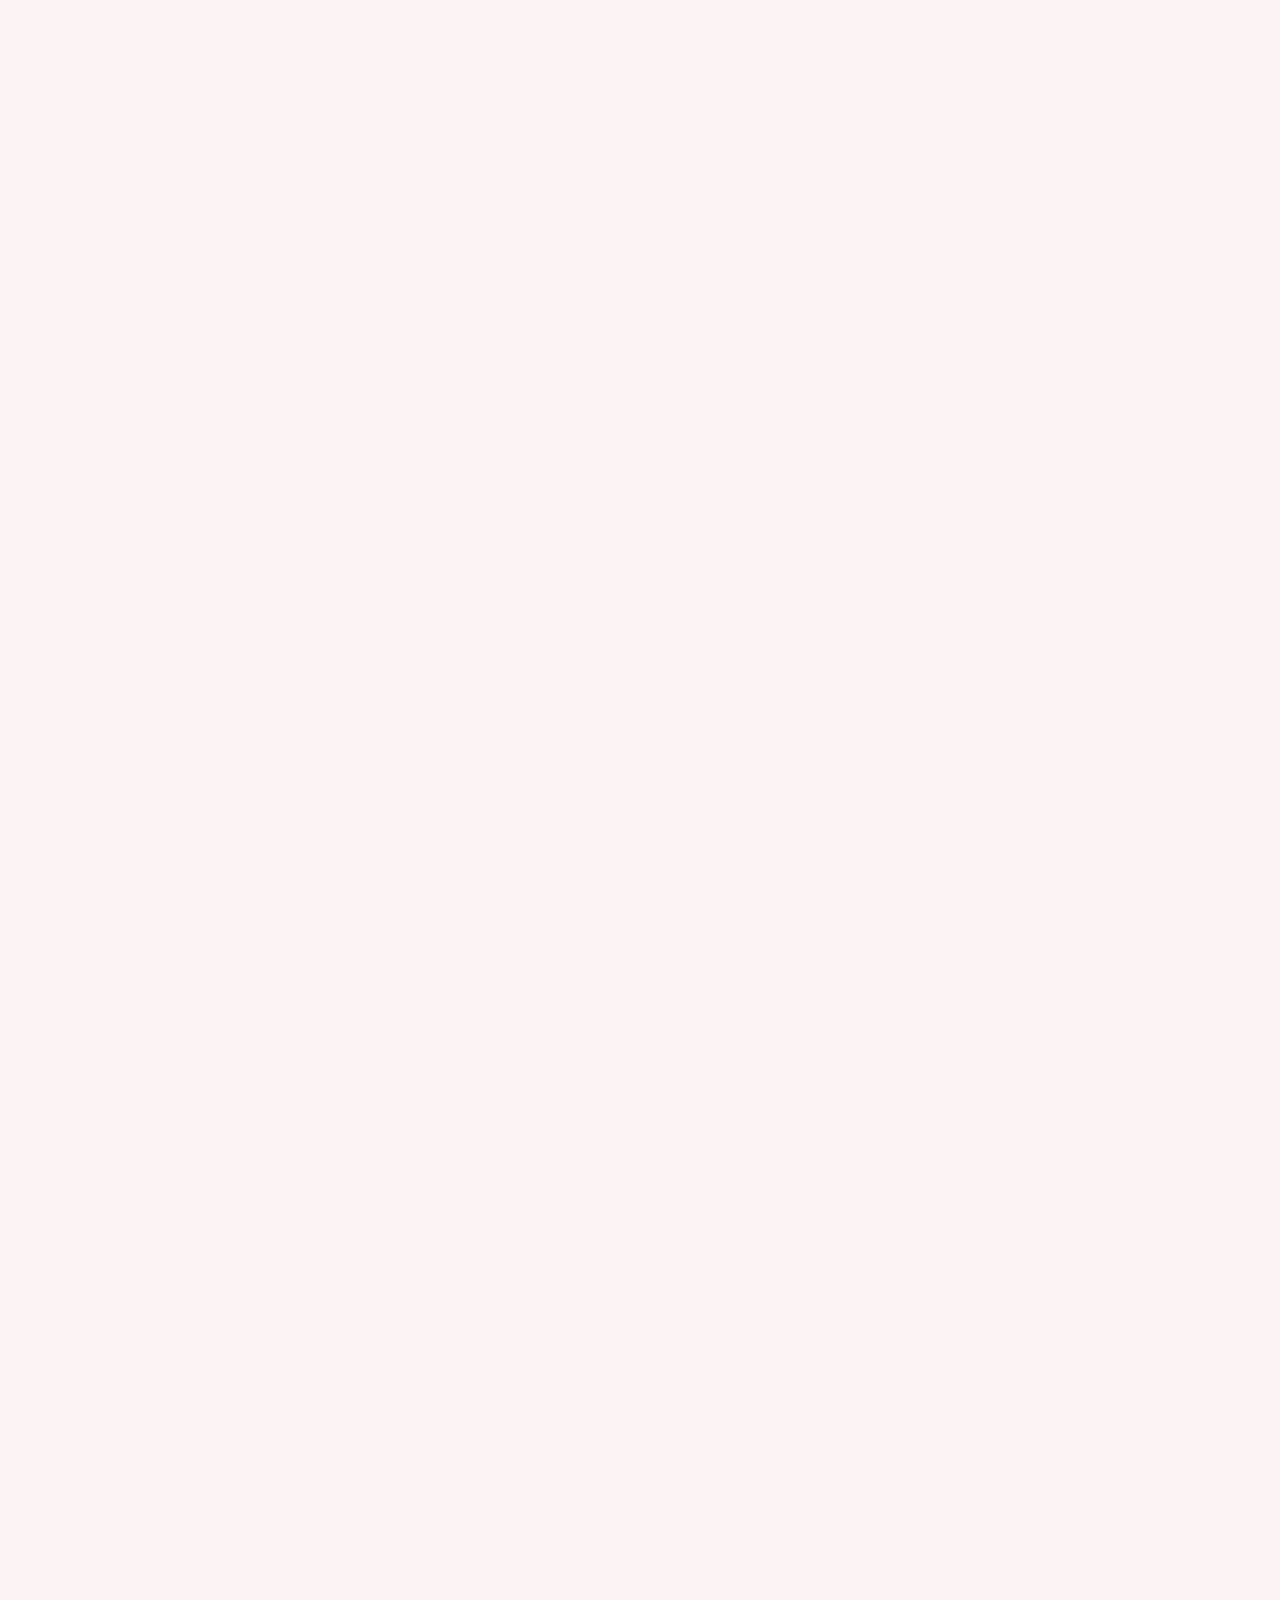
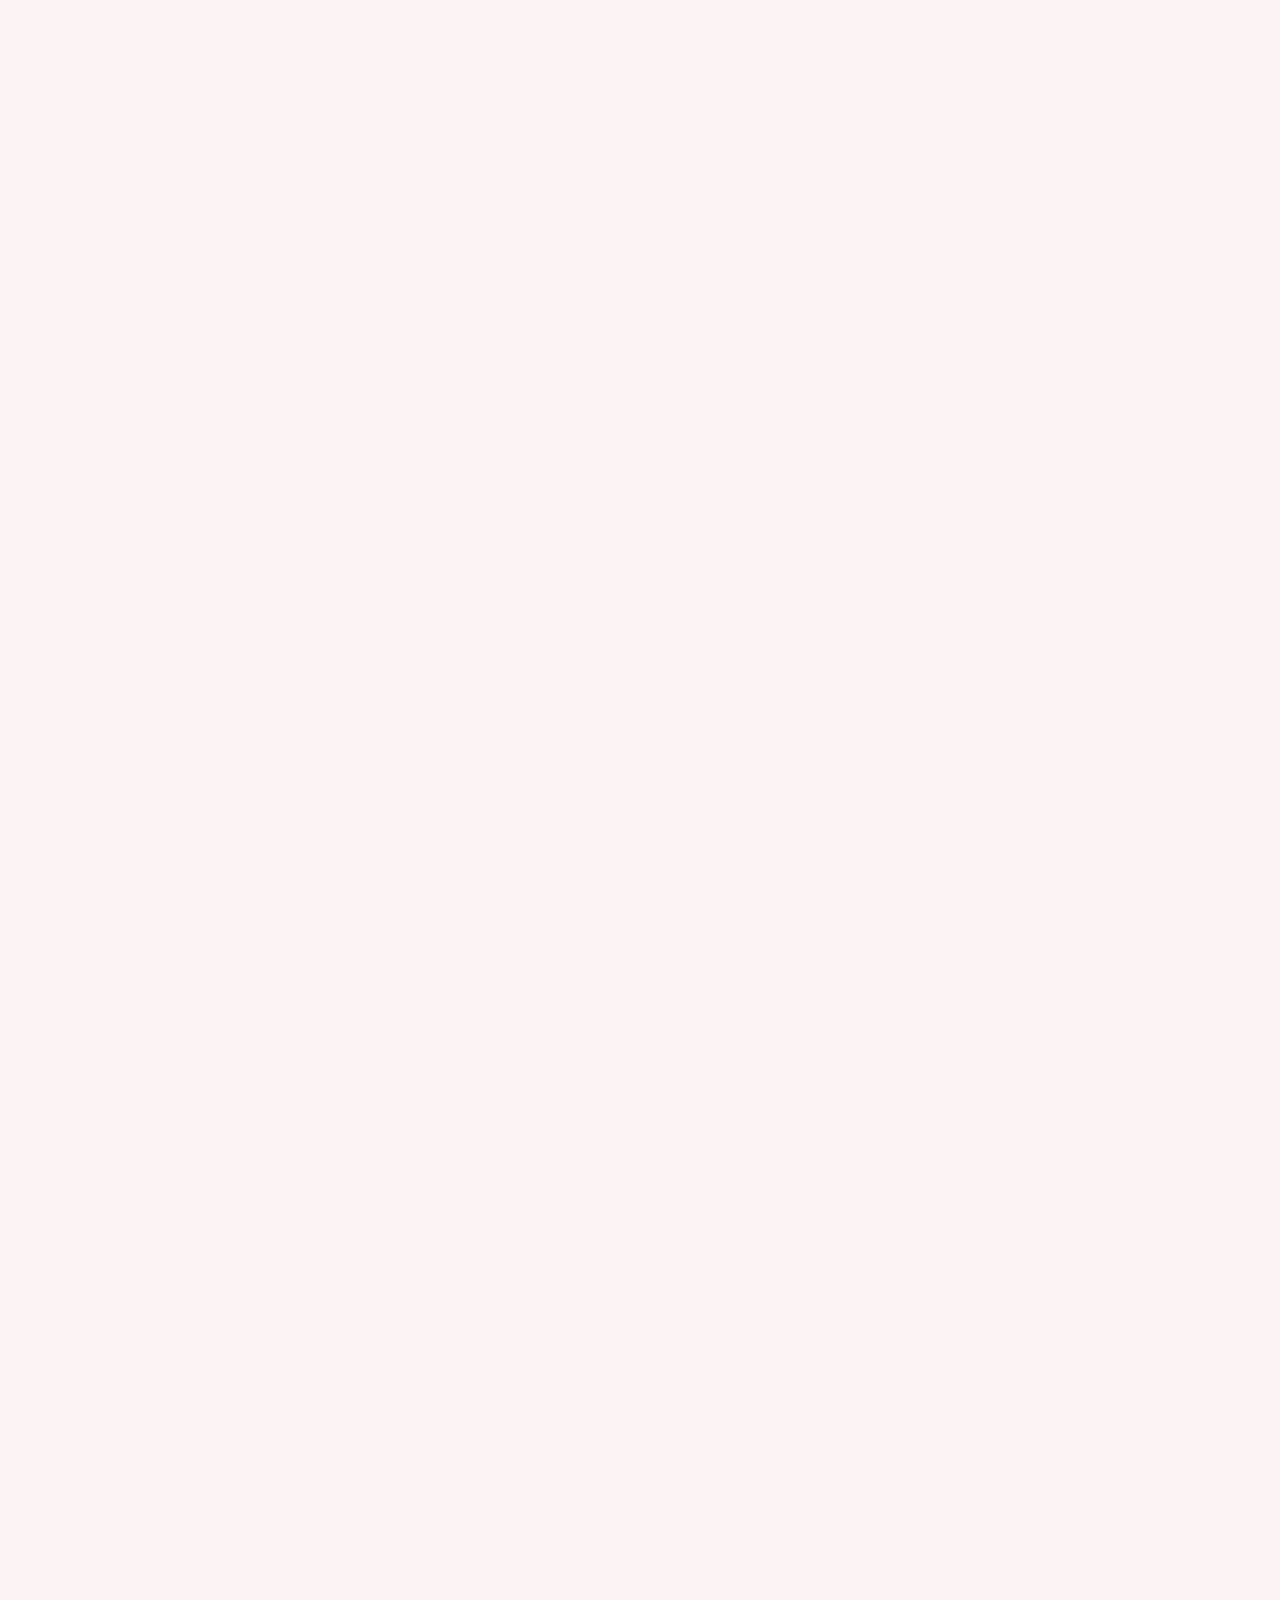
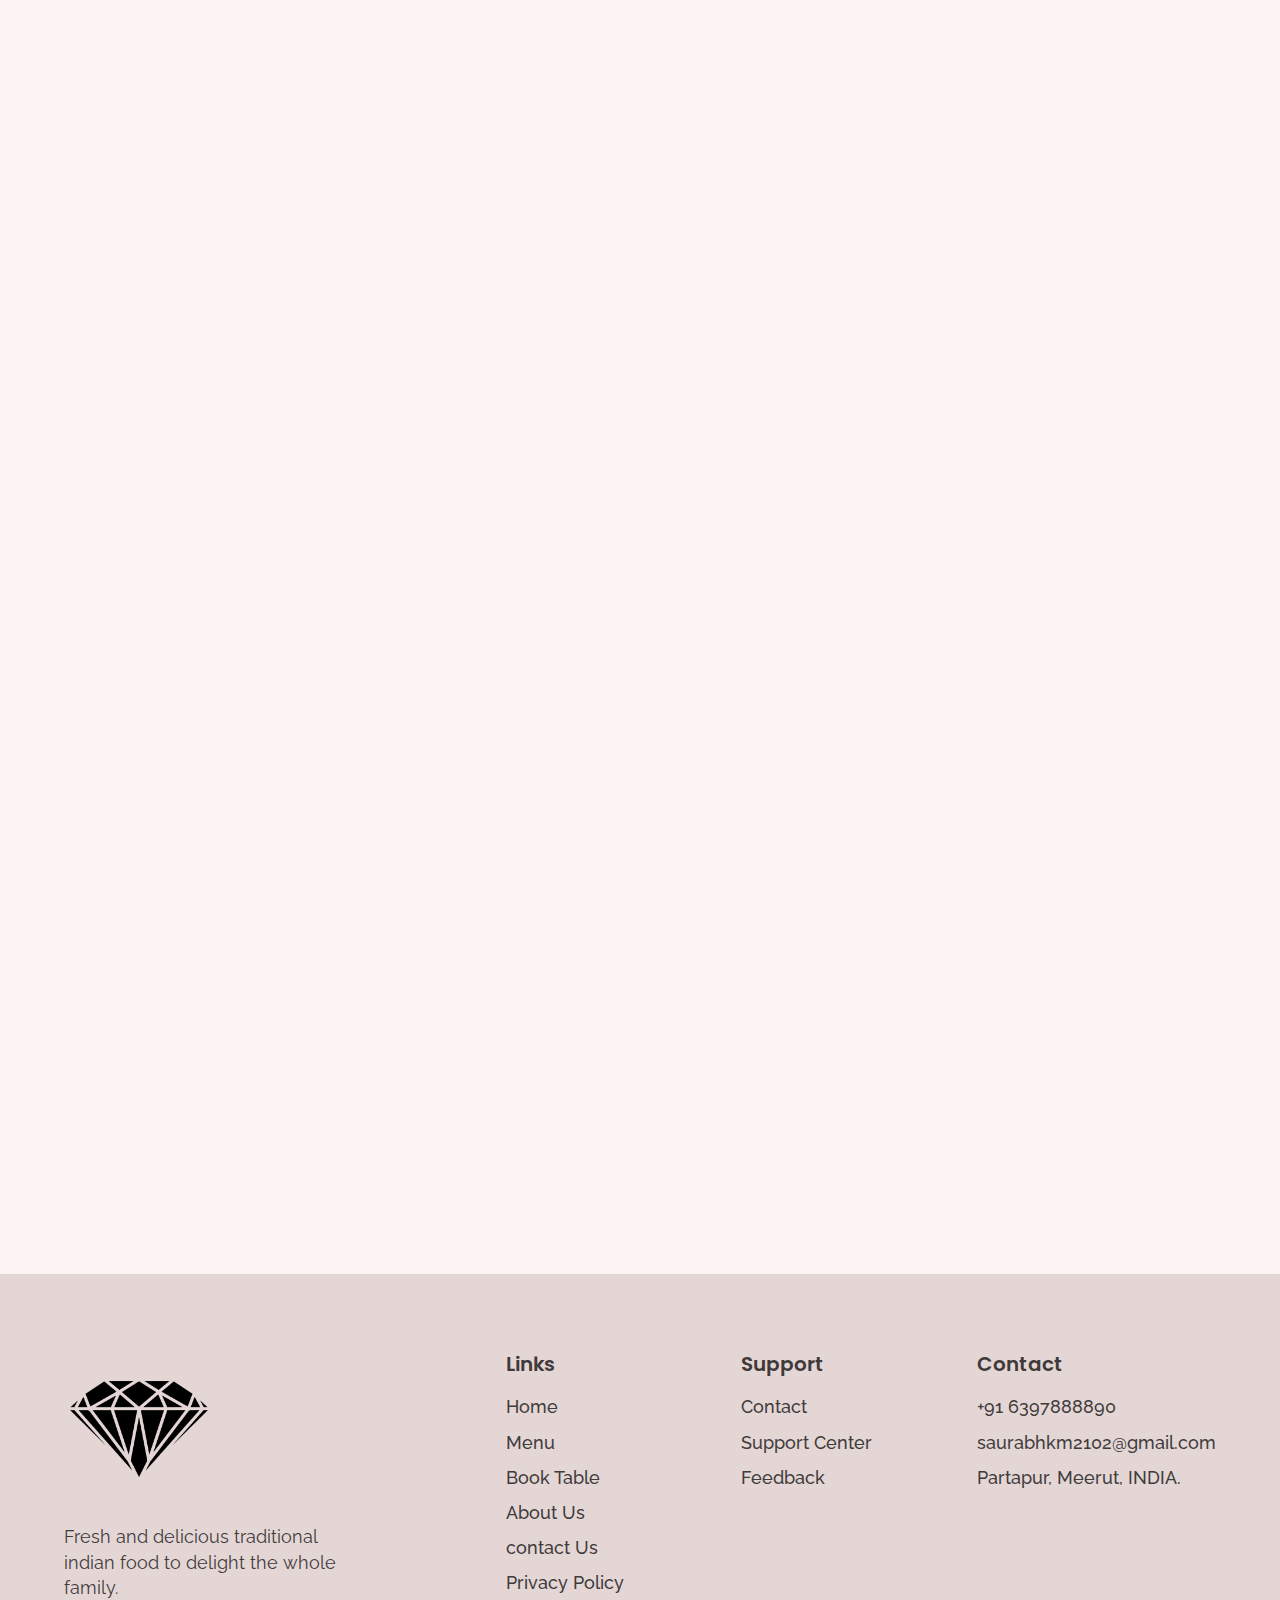
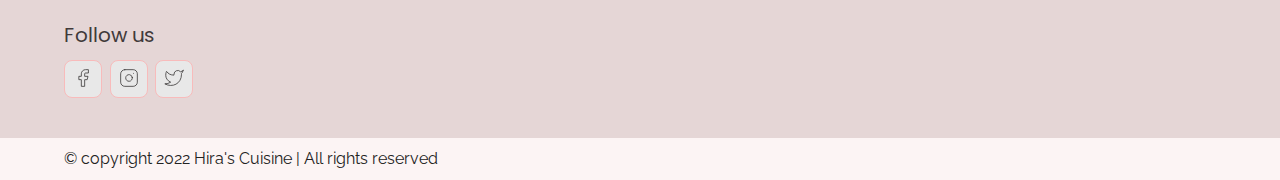
==== commit afc2eb6c: "update" ====
--- a/index.html
+++ b/index.html
@@ -379,7 +379,7 @@
         <div class="testimonial__items__wrapper">
           <div class="testimonial__item">
             <div class="testimonial__item__img">
-              <img src="./images/testimonial_img1.png" alt="Saurabh kumar">
+              <img src="./images/testimonial_img1.jpg" alt="Saurabh kumar">
             </div>
             <div class="testimonial__item__info">
               <h3 class="testimonial__item__name">Saurabh kumar</h3>
@@ -394,7 +394,7 @@
           </div>
           <div class="testimonial__item">
             <div class="testimonial__item__img">
-              <img src="./images/testimonial_img1.png" alt="Saurabh kumar">
+              <img src="./images/testimonial_img1.jpg" alt="Saurabh kumar">
             </div>
             <div class="testimonial__item__info">
               <h3 class="testimonial__item__name">Monika</h3>
@@ -409,7 +409,7 @@
           </div>
           <div class="testimonial__item">
             <div class="testimonial__item__img">
-              <img src="./images/testimonial_img1.png" alt="Saurabh kumar">
+              <img src="./images/testimonial_img1.jpg" alt="Saurabh kumar">
             </div>
             <div class="testimonial__item__info">
               <h3 class="testimonial__item__name">Aman & Tanya</h3>
@@ -425,7 +425,7 @@
           </div>
           <div class="testimonial__item">
             <div class="testimonial__item__img">
-              <img src="./images/testimonial_img1.png" alt="Saurabh kumar">
+              <img src="./images/testimonial_img1.jpg" alt="Saurabh kumar">
             </div>
             <div class="testimonial__item__info">
               <h3 class="testimonial__item__name">Sumit</h3>
@@ -577,7 +577,7 @@
   <div id="copyright">
     <div class="container">
       <p class="copyright__text">
-        © copyright 2021 Hira's Cuisine | All rights reserved
+        © copyright 2022 Hira's Cuisine | All rights reserved
       </p>
     </div>
   </div>
